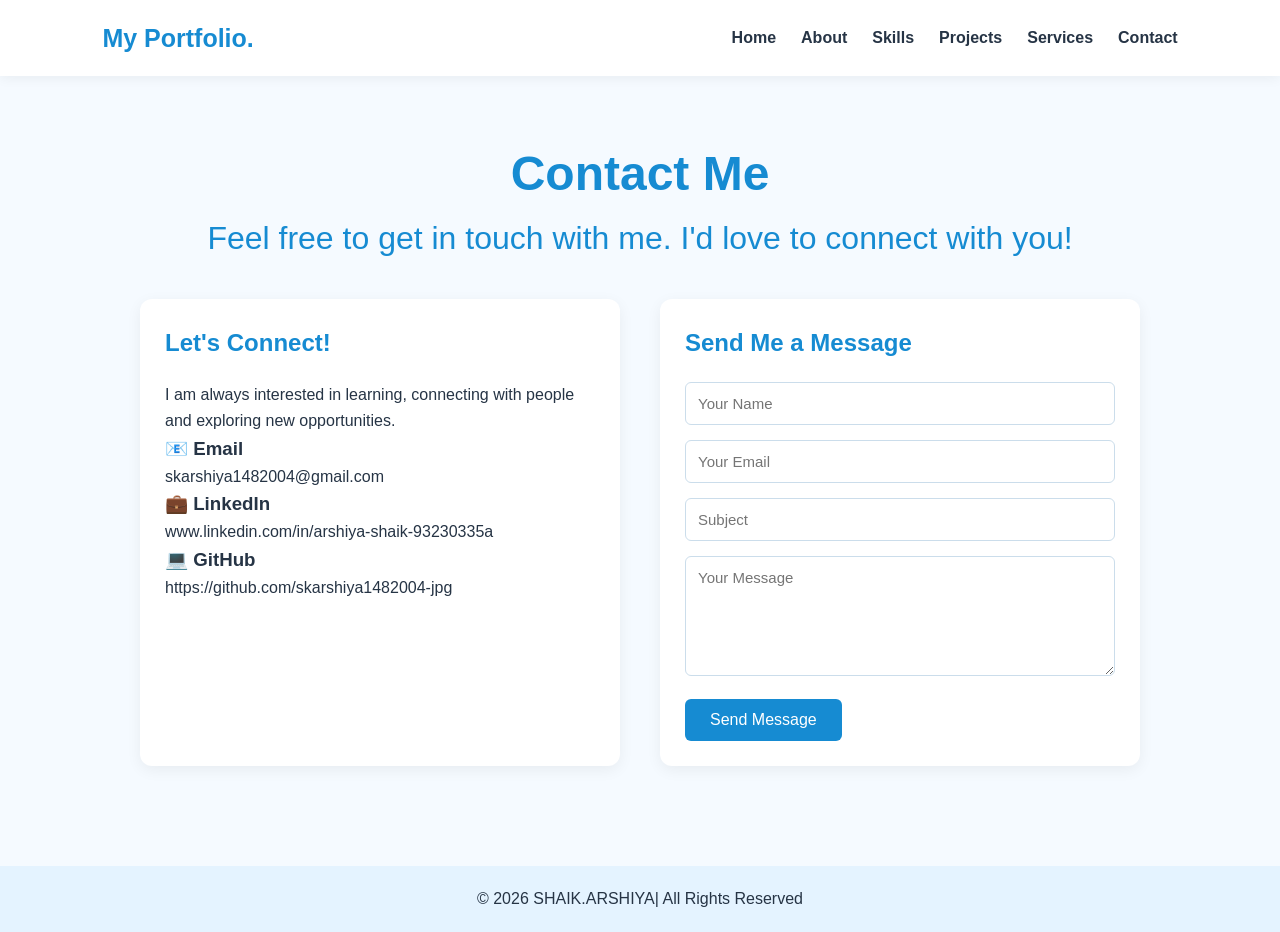
==== contact.html @ 4006dc6f "Initial commit" ====
<!DOCTYPE html>
<html lang="en">

<head>
    <meta charset="UTF-8">
    <meta name="viewport" content="width=device-width, initial-scale=1.0">

    <title>Contact Me | Portfolio</title>

    <!-- External CSS -->
    <link rel="stylesheet" href="style.css">

</head>

<body>

    <!-- Navigation Bar -->
    <header>
        <nav class="navbar">

            <div class="logo">My Portfolio.</div>

            <ul class="nav-links">
                <li><a href="index.html">Home</a></li>
                <li><a href="about.html">About</a></li>
                <li><a href="skills.html">Skills</a></li>
                <li><a href="project.html">Projects</a></li>
                <li><a href="services.html">Services</a></li>
                <li><a href="contact.html" class="active">Contact</a></li>
            </ul>

        </nav>
    </header>


    <!-- Contact Section -->
    <section class="contact-section">

        <div class="section-title">

            <h1>Contact <span>Me</span></h1>

            <p>
                Feel free to get in touch with me.
                I'd love to connect with you!
            </p>

        </div>


        <div class="contact-container">

            <!-- Contact Information -->
            <div class="contact-info">

                <h2>Let's Connect!</h2>

                <p>
                    I am always interested in learning,
                    connecting with people and exploring
                    new opportunities.
                </p>

                <div class="contact-item">
                    <h3>📧 Email</h3>
                    <p>skarshiya1482004@gmail.com</p>
                </div>

                <div class="contact-item">
                    <h3>💼 LinkedIn</h3>
                    <p>www.linkedin.com/in/arshiya-shaik-93230335a</p>
                </div>

                <div class="contact-item">
                    <h3>💻 GitHub</h3>
                    <p>https://github.com/skarshiya1482004-jpg</p>
                </div>

            </div>


            <!-- Contact Form -->
            <div class="contact-form">

                <h2>Send Me a Message</h2>

                <form action="#" method="post">

                    <input
                        type="text"
                        name="name"
                        placeholder="Your Name"
                        required
                    >

                    <input
                        type="email"
                        name="email"
                        placeholder="Your Email"
                        required
                    >

                    <input
                        type="text"
                        name="subject"
                        placeholder="Subject"
                        required
                    >

                    <textarea
                        name="message"
                        rows="5"
                        placeholder="Your Message"
                        required
                    ></textarea>

                    <button type="submit">
                        Send Message
                    </button>

                </form>

            </div>

        </div>

    </section>


    <!-- Footer -->
    <footer>
        <p>© 2026 SHAIK.ARSHIYA| All Rights Reserved</p>
    </footer>

</body>
</html>
---- style.css ----
/* =================================
   GENERAL STYLES
================================= */

* {
    margin: 0;
    padding: 0;
    box-sizing: border-box;
}

body {
    font-family: Arial, sans-serif;
    background-color: #f5faff;
    color: #263445;
    line-height: 1.6;
}

a {
    text-decoration: none;
}


/* =================================
   NAVIGATION BAR
================================= */

.navbar,
nav {
    display: flex;
    justify-content: space-between;
    align-items: center;
    padding: 18px 8%;
    background-color: #ffffff;
    box-shadow: 0 2px 12px rgba(0, 0, 0, 0.06);
}

.logo {
    font-size: 25px;
    font-weight: bold;
    color: #168bd2;
}

.nav-links,
nav ul {
    display: flex;
    list-style: none;
    gap: 25px;
}

.nav-links a,
nav ul a {
    color: #263445;
    font-weight: 600;
    transition: 0.3s;
}

.nav-links a:hover,
nav ul a:hover {
    color: #168bd2;
}


/* =================================
   HOME PAGE
================================= */

.home {
    min-height: 85vh;
    display: flex;
    justify-content: space-between;
    align-items: center;
    padding: 60px 10%;
    gap: 40px;
}

.home-content {
    max-width: 600px;
}

.home-content h1 {
    font-size: 42px;
    color: #168bd2;
    margin-bottom: 15px;
}

.home-content h2 {
    font-size: 25px;
    margin-bottom: 15px;
}

.home-content p {
    font-size: 17px;
    margin-bottom: 25px;
}

.home-content button {
    background-color: #168bd2;
    color: white;
    border: none;
    padding: 12px 25px;
    border-radius: 6px;
    cursor: pointer;
    font-size: 16px;
    transition: 0.3s;
}

.home-content button:hover {
    background-color: #0873b5;
}

.home-image {
    display: flex;
    justify-content: center;
    align-items: center;
}
.home-image img {
    width:100px;
    height:100px;
    object-fit: cover;
    object-position: center 60%;
    border-radius: 50%;
    border: 5px solid #d8efff;
    transform:translateY(15px);
}


/* =================================
   ABOUT PAGE
================================= */

.about {
    padding: 60px 10%;
    text-align: center;
}

.about h1 {
    color: #168bd2;
    margin-bottom: 25px;
}

.about-content {
    display: flex;
    align-items: center;
    justify-content: center;
    gap: 40px;
    flex-wrap: wrap;
}

.about-content img {
    width: 230px;
    border-radius: 15px;
}

.about-text {
    max-width: 600px;
    text-align: left;
    font-size: 17px;
}


/* =================================
   COMMON SECTION TITLE
================================= */

.section-title {
    text-align: center;
    font-size: 32px;
    color: #168bd2;
    margin-bottom: 35px;
}


/* =================================
   SKILLS PAGE
================================= */

.skills-section {
    padding: 60px 8%;
}

.skills-container {
    display: grid;
    grid-template-columns: repeat(2, 1fr);
    gap: 25px;
    max-width: 1000px;
    margin: auto;
}

.skill-card {
    background-color: white;
    padding: 25px;
    border-radius: 12px;
    box-shadow: 0 4px 15px rgba(0, 0, 0, 0.06);
    border-bottom: 4px solid #8bd0ff;
    transition: 0.3s;
}

.skill-card:hover {
    transform: translateY(-5px);
}

.skill-card h2 {
    color: #168bd2;
    margin-bottom: 12px;
}


/* =================================
   SERVICES PAGE
================================= */

.services-section {
    padding: 60px 8%;
}

.services-title {
    text-align: center;
    color: #168bd2;
    font-size: 32px;
    margin-bottom: 35px;
}

.services-container {
    display: grid;
    grid-template-columns: repeat(2, 1fr);
    gap: 25px;
    max-width: 1000px;
    margin: auto;
}

.service-card {
    background-color: white;
    padding: 28px;
    border-radius: 12px;
    box-shadow: 0 4px 15px rgba(0, 0, 0, 0.06);
    border-left: 4px solid #8bd0ff;
    transition: 0.3s;
}

.service-card:hover {
    transform: translateY(-5px);
}

.service-card h2 {
    color: #168bd2;
    margin-bottom: 12px;
}

.service-card p {
    color: #526273;
}


/* =================================
   PROJECTS PAGE
================================= */

.project-section {
    padding: 60px 8%;
}

.project-card {
    max-width: 650px;
    margin: auto;
    background-color: white;
    padding: 30px;
    border-radius: 12px;
    box-shadow: 0 4px 15px rgba(0, 0, 0, 0.06);
    border-bottom: 4px solid #8bd0ff;
    transition: 0.3s;
}

.project-card:hover {
    transform: translateY(-5px);
}

.project-card h2 {
    color: #168bd2;
    margin-bottom: 15px;
}


/* =================================
   CONTACT PAGE
================================= */

.contact-section {
    padding: 60px 8%;
}

.contact-container {
    display: flex;
    justify-content: center;
    gap: 40px;
    max-width: 1000px;
    margin: auto;
    flex-wrap: wrap;
}

.contact-info,
.contact-form {
    flex: 1;
    min-width: 280px;
    background-color: white;
    padding: 25px;
    border-radius: 12px;
    box-shadow: 0 4px 15px rgba(0, 0, 0, 0.06);
}

.contact-info h2,
.contact-form h2 {
    color: #168bd2;
    margin-bottom: 20px;
}

.contact-form input,
.contact-form textarea {
    width: 100%;
    padding: 12px;
    margin-bottom: 15px;
    border: 1px solid #cbddeb;
    border-radius: 6px;
    font-size: 15px;
    font-family: Arial, sans-serif;
}

.contact-form textarea {
    resize: vertical;
    min-height: 120px;
}

.contact-form button {
    background-color: #168bd2;
    color: white;
    border: none;
    padding: 12px 25px;
    border-radius: 6px;
    cursor: pointer;
    font-size: 16px;
    transition: 0.3s;
}

.contact-form button:hover {
    background-color: #0873b5;
}


/* =================================
   FOOTER
================================= */

footer {
    text-align: center;
    padding: 20px;
    background-color: #e4f3ff;
    color: #263445;
    margin-top: 40px;
}


/* =================================
   RESPONSIVE DESIGN
================================= */

@media (max-width: 768px) {

    .navbar,
    nav {
        flex-direction: column;
        gap: 15px;
    }

    .nav-links,
    nav ul {
        flex-wrap: wrap;
        justify-content: center;
        gap: 12px;
    }

    .home {
        flex-direction: column-reverse;
        text-align: center;
        padding: 40px 6%;
    }

    .home-content h1 {
        font-size: 32px;
    }

    .home-content h2 {
        font-size: 22px;
    }

    .home-image img {
        width: 220px;
        height: 220px;
    }

    .skills-container,
    .services-container {
        grid-template-columns: 1fr;
    }

    .about-text {
        text-align: center;
    }

    .contact-container {
        flex-direction: column;
    }

    .section-title,
    .services-title {
        font-size: 28px;
    }
}
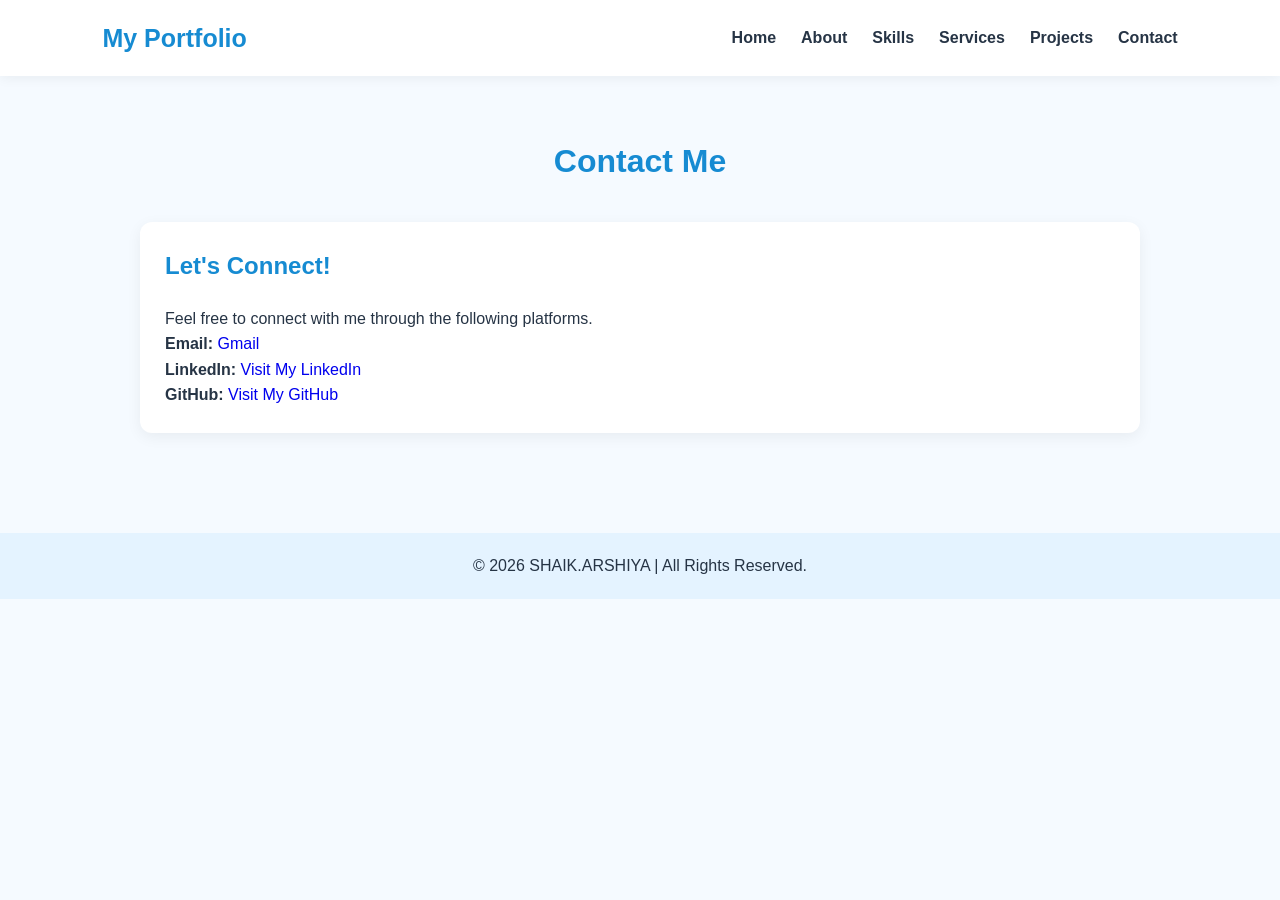
==== commit 1ae6b533: "change" ====
--- a/contact.html
+++ b/contact.html
@@ -1,135 +1,62 @@
 <!DOCTYPE html>
 <html lang="en">
-
 <head>
     <meta charset="UTF-8">
     <meta name="viewport" content="width=device-width, initial-scale=1.0">
-
-    <title>Contact Me | Portfolio</title>
-
-    <!-- External CSS -->
+    <title>Contact Me</title>
     <link rel="stylesheet" href="style.css">
-
 </head>
-
 <body>
 
-    <!-- Navigation Bar -->
-    <header>
-        <nav class="navbar">
+    <nav class="navbar">
+        <h2 class="logo">My Portfolio</h2>
+        <ul class="nav-links">
+            <li><a href="index.html">Home</a></li>
+            <li><a href="about.html">About</a></li>
+            <li><a href="skills.html">Skills</a></li>
+            <li><a href="services.html">Services</a></li>
+            <li><a href="project.html">Projects</a></li>
+            <li><a href="contact.html">Contact</a></li>
+        </ul>
+    </nav>
 
-            <div class="logo">My Portfolio.</div>
-
-            <ul class="nav-links">
-                <li><a href="index.html">Home</a></li>
-                <li><a href="about.html">About</a></li>
-                <li><a href="skills.html">Skills</a></li>
-                <li><a href="project.html">Projects</a></li>
-                <li><a href="services.html">Services</a></li>
-                <li><a href="contact.html" class="active">Contact</a></li>
-            </ul>
-
-        </nav>
-    </header>
-
-
-    <!-- Contact Section -->
     <section class="contact-section">
-
-        <div class="section-title">
-
-            <h1>Contact <span>Me</span></h1>
-
-            <p>
-                Feel free to get in touch with me.
-                I'd love to connect with you!
-            </p>
-
-        </div>
-
+        <h1 class="section-title">Contact Me</h1>
 
         <div class="contact-container">
-
-            <!-- Contact Information -->
             <div class="contact-info">
-
                 <h2>Let's Connect!</h2>
+                <p>
+                    Feel free to connect with me through
+                    the following platforms.
+                </p>
 
                 <p>
-                    I am always interested in learning,
-                    connecting with people and exploring
-                    new opportunities.
+                    <strong>Email:</strong>
+                    <a href="skarshiya1482004@gmail.com">
+                        Gmail
+                    </a>
                 </p>
 
-                <div class="contact-item">
-                    <h3>📧 Email</h3>
-                    <p>skarshiya1482004@gmail.com</p>
-                </div>
+                <p>
+                    <strong>LinkedIn:</strong>
+                    <a href="www.linkedin.com/in/arshiya-shaik-93230335a" target="_blank" rel="noopener noreferrer">
+                        Visit My LinkedIn
+                    </a>
+                </p>
 
-                <div class="contact-item">
-                    <h3>💼 LinkedIn</h3>
-                    <p>www.linkedin.com/in/arshiya-shaik-93230335a</p>
-                </div>
-
-                <div class="contact-item">
-                    <h3>💻 GitHub</h3>
-                    <p>https://github.com/skarshiya1482004-jpg</p>
-                </div>
-
+                <p>
+                    <strong>GitHub:</strong>
+                    <a href="https://github.com/skarshiya1482004-jpg" target="_blank" rel="noopener noreferrer">
+                        Visit My GitHub
+                    </a>
+                </p>
             </div>
-
-
-            <!-- Contact Form -->
-            <div class="contact-form">
-
-                <h2>Send Me a Message</h2>
-
-                <form action="#" method="post">
-
-                    <input
-                        type="text"
-                        name="name"
-                        placeholder="Your Name"
-                        required
-                    >
-
-                    <input
-                        type="email"
-                        name="email"
-                        placeholder="Your Email"
-                        required
-                    >
-
-                    <input
-                        type="text"
-                        name="subject"
-                        placeholder="Subject"
-                        required
-                    >
-
-                    <textarea
-                        name="message"
-                        rows="5"
-                        placeholder="Your Message"
-                        required
-                    ></textarea>
-
-                    <button type="submit">
-                        Send Message
-                    </button>
-
-                </form>
-
-            </div>
-
         </div>
-
     </section>
 
-
-    <!-- Footer -->
     <footer>
-        <p>© 2026 SHAIK.ARSHIYA| All Rights Reserved</p>
+        <p>© 2026 SHAIK.ARSHIYA | All Rights Reserved.</p>
     </footer>
 
 </body>
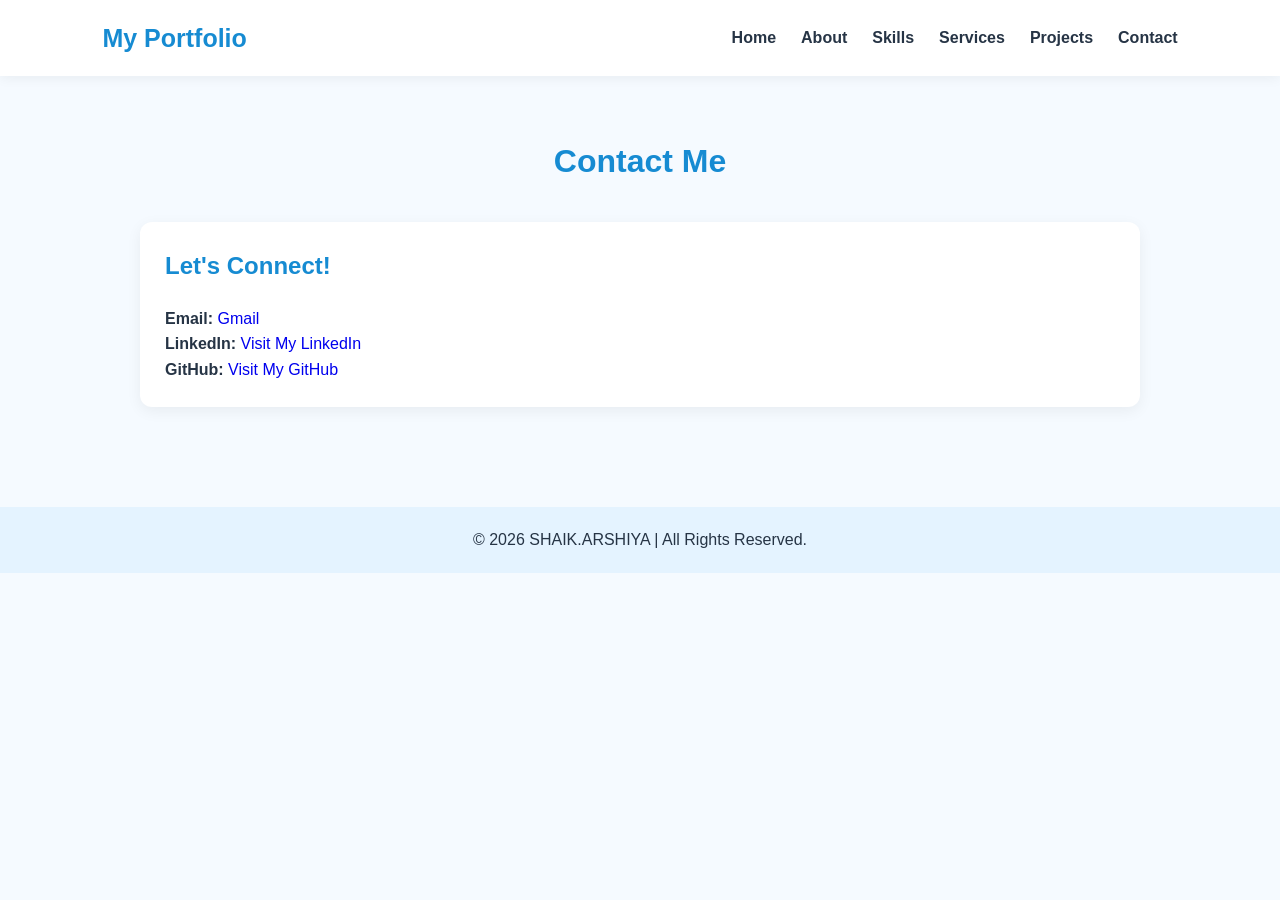
==== commit e12b2dbf: "changes" ====
--- a/contact.html
+++ b/contact.html
@@ -26,21 +26,17 @@
         <div class="contact-container">
             <div class="contact-info">
                 <h2>Let's Connect!</h2>
-                <p>
-                    Feel free to connect with me through
-                    the following platforms.
-                </p>
 
                 <p>
                     <strong>Email:</strong>
-                    <a href="skarshiya1482004@gmail.com">
+                    <a href="mailto:skarshiya1482004@gmail.com">
                         Gmail
                     </a>
                 </p>
 
                 <p>
                     <strong>LinkedIn:</strong>
-                    <a href="www.linkedin.com/in/arshiya-shaik-93230335a" target="_blank" rel="noopener noreferrer">
+                    <a href="https://www.linkedin.com/in/arshiya-shaik-93230335a" target="_blank" rel="noopener noreferrer">
                         Visit My LinkedIn
                     </a>
                 </p>
--- a/style.css
+++ b/style.css
@@ -114,8 +114,8 @@
     align-items: center;
 }
 .home-image img {
-    width:100px;
-    height:100px;
+    width:300px;
+    height:300px;
     object-fit: cover;
     object-position: center 60%;
     border-radius: 50%;
